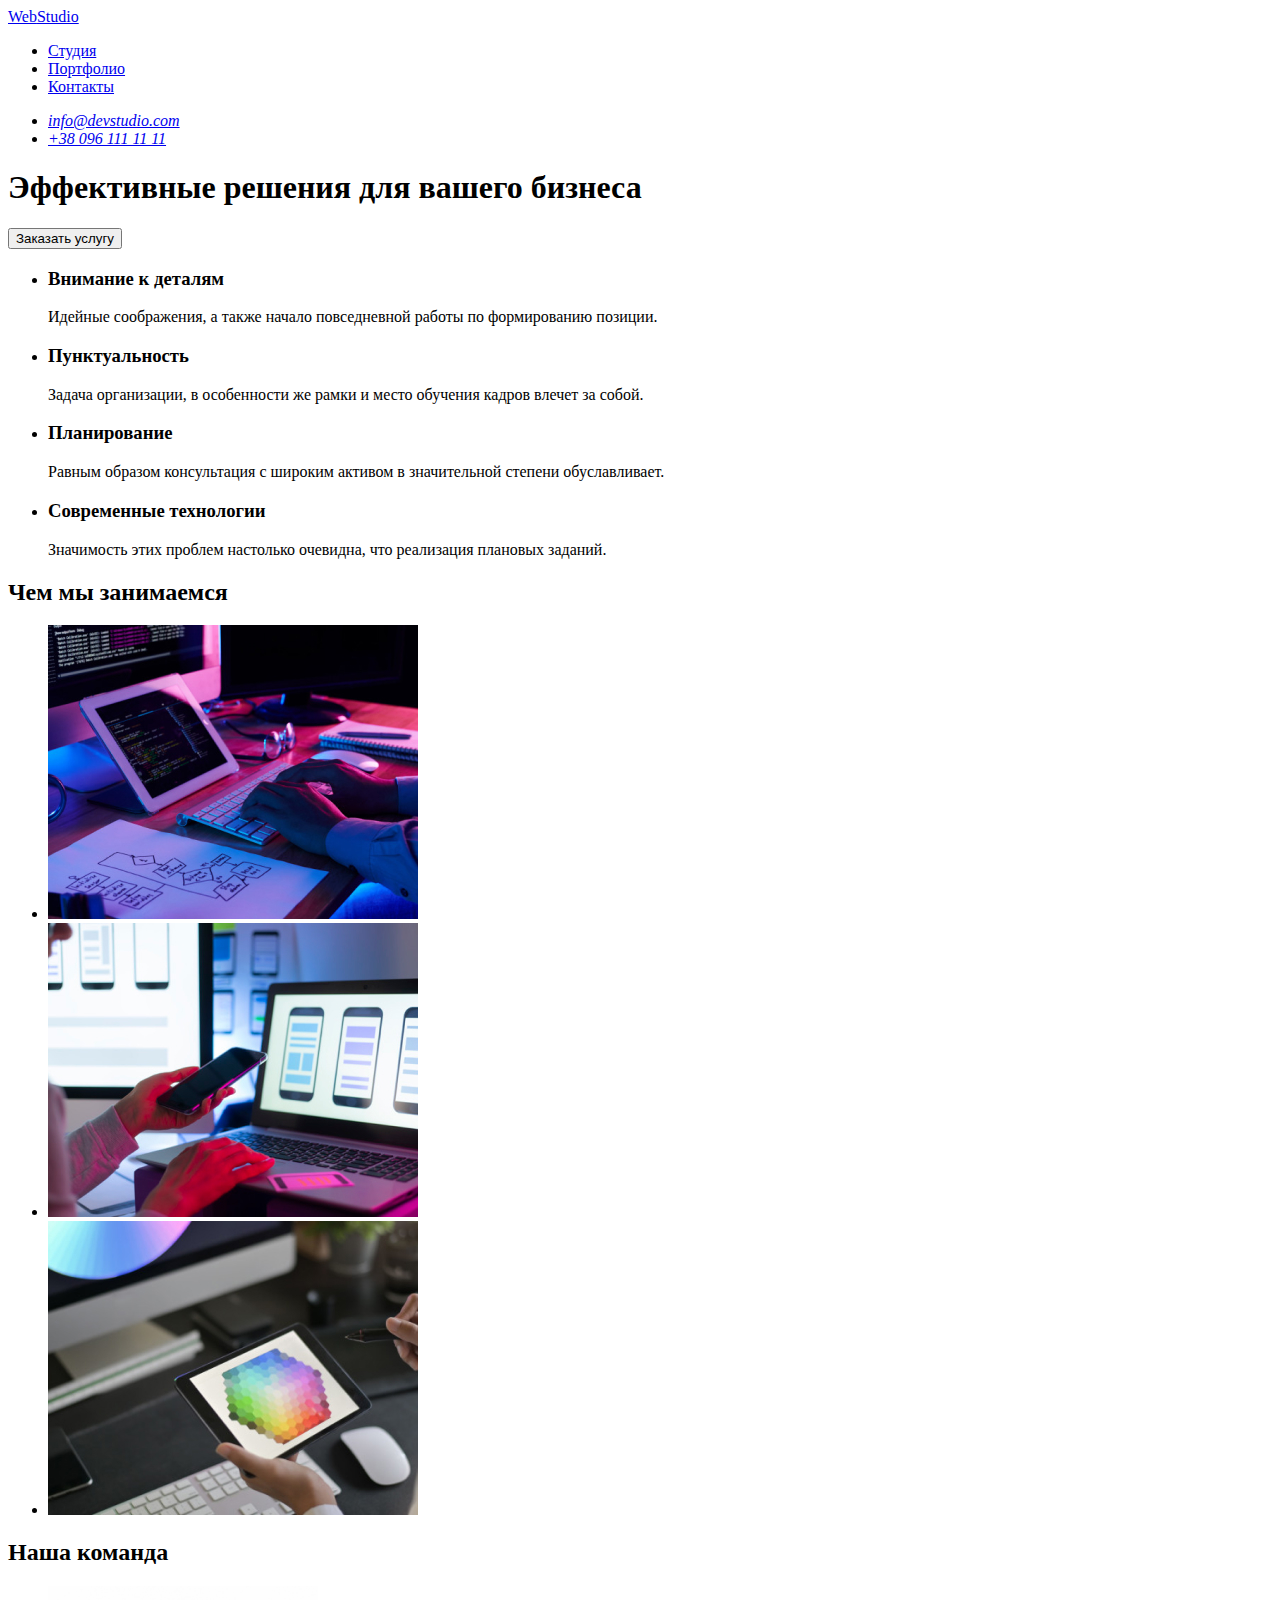
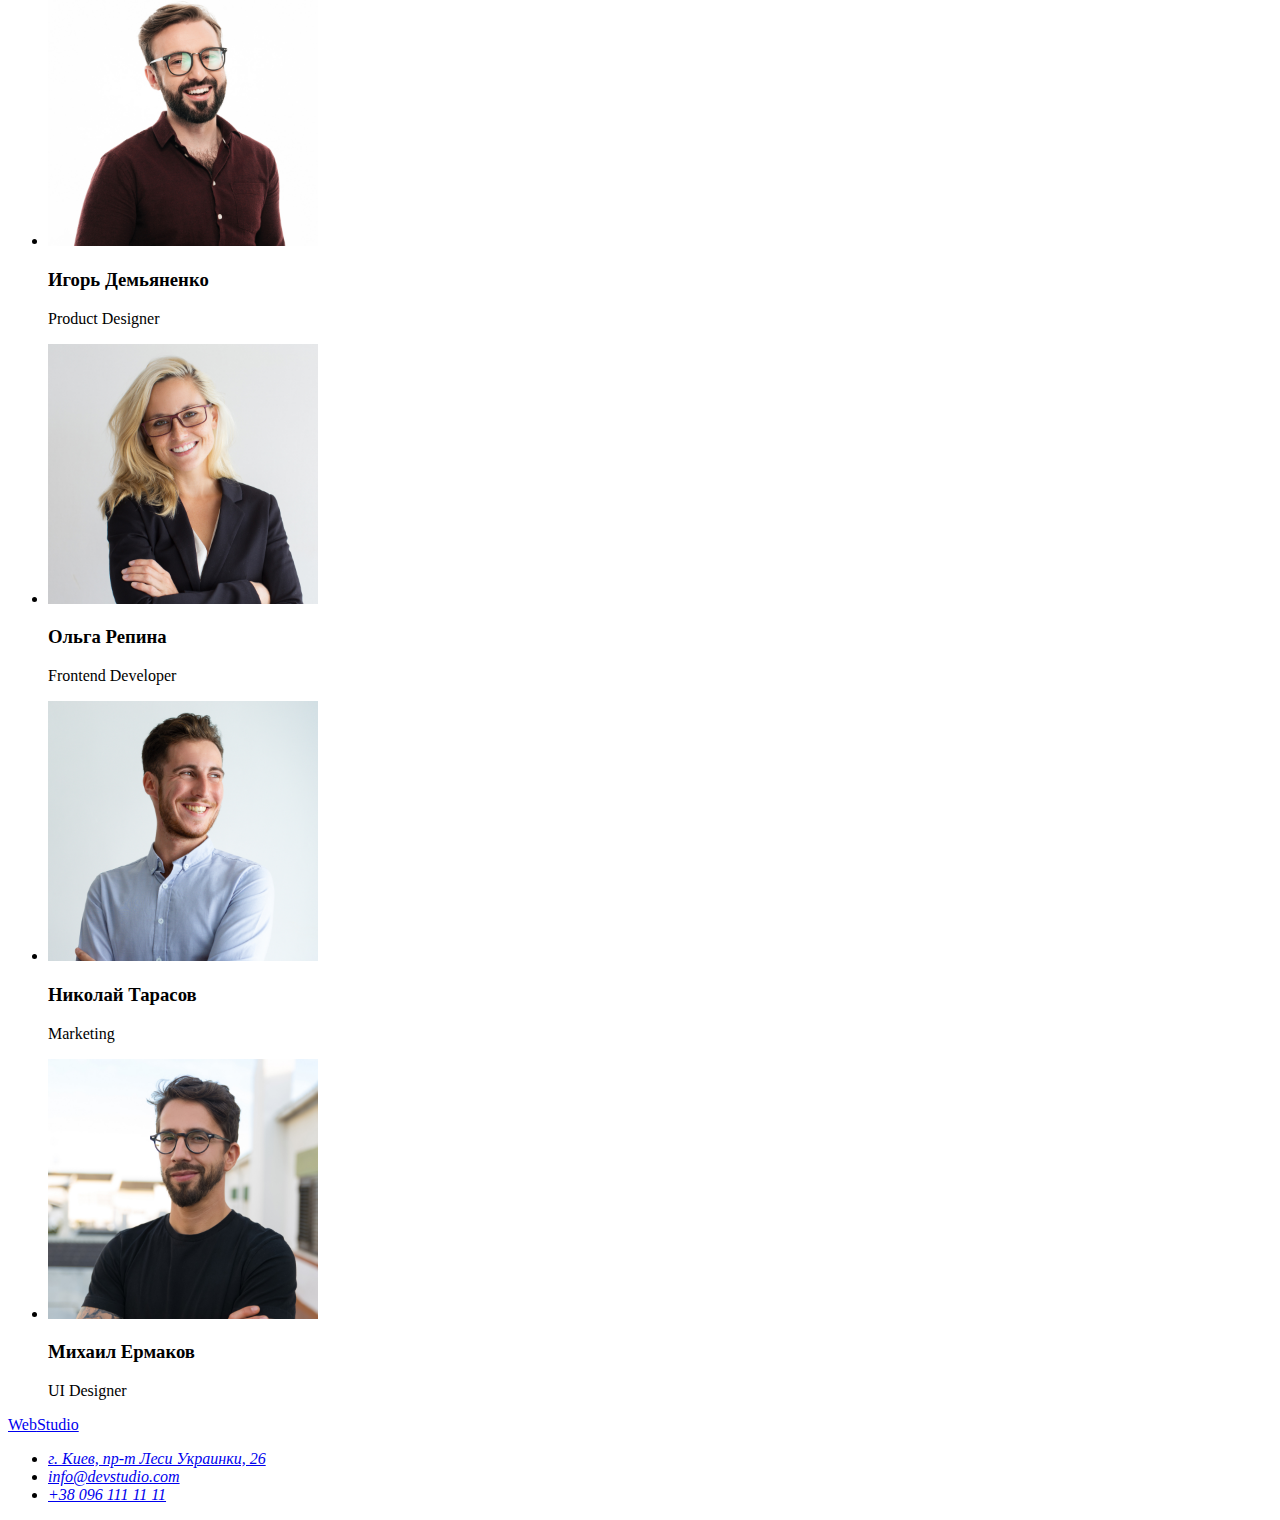
==== index.html @ dd7cd96d "первая страница" ====
<!DOCTYPE html>
<html lang="ru">

<head>
    <meta charset="UTF-8">
    <meta name="viewport" content="width=device-width, initial-scale=1.0">
    <title>Студия</title>
</head>

<body>
    <!--Шапка сайта-->
    <header>
        <nav>
            <a href="/" lang="en"><span>Web</span>Studio</a>
            <ul>
                <li><a href="#">Студия</a></li>
                <li><a href="#">Портфолио</a></li>
                <li><a href="#">Контакты</a></li>
            </ul>
        </nav>
        <address>
            <ul>
                <li><a href="mailto:info@devstudio.com">info@devstudio.com</a></li>
                <li><a href="tel:+380961111111">+38 096 111 11 11</a></li>
            </ul>
        </address>
    </header>
    <main>
        <!--Секция с заглавием-->
        <!--оставил место для контейнера для оформления заднего фона h1-->
        <section>
            <h1>Эффективные решения для вашего бизнеса</h1>
            <button type="button">Заказать услугу</button>
        </section>
        <!--Секция с преимуществами-->
        <section>
            <!--Условное заглавие Н2,которое я спрячу в css-->
            <h2 hidden>Наши преимущества</h2>
            <ul>
                <li>
                    <h3>Внимание к деталям</h3>
                    <p>Идейные соображения, а также начало повседневной работы по формированию позиции.</p>
                </li>
                <li>
                    <h3>Пунктуальность</h3>
                    <p>Задача организации, в особенности же рамки и место обучения кадров влечет за собой.</p>
                </li>
                <li>
                    <h3>Планирование</h3>
                    <p>Равным образом консультация с широким активом в значительной степени обуславливает.</p>
                </li>

                <li>
                    <h3>Современные технологии</h3>
                    <p>Значимость этих проблем настолько очевидна, что реализация плановых заданий.</p>
                </li>
            </ul>
        </section>
        <!--Секция чем занимаемся-->
        <section>
            <h2>Чем мы занимаемся</h2>
            <ul>
                <li>
                    <a href="#" target="_blank"><img src="./images/img(1).jpg" alt="Вид занятия 1" width="370"
                            height="294"></a>
                </li>
                <li>
                    <a href="#" target="_blank"><img src="./images/img(2).jpg" alt="Вид занятия 2" width="370"
                            height="294"></a>
                </li>
                <li>
                    <a href="#" target="_blank"><img src="./images/img(3).jpg" alt="Вид занятия 3" width="370"
                            height="294"></a>
                </li>
            </ul>
        </section>
        <!--Секция наша команда-->
        <section>
            <h2>Наша команда</h2>
            <ul>
                <li>
                    <img src="./images/photo1.jpg" alt="Фото первого члена команды" width="270" height="260">
                    <h3>Игорь Демьяненко</h3>
                    <p>Product Designer</p>
                </li>
                <li>
                    <img src="./images/photo2.jpg" alt="Фото второго члена команды" width="270" height="260">
                    <h3>Ольга Репина</h3>
                    <p>Frontend Developer</p>
                </li>
                <li>
                    <img src="./images/photo3.jpg" alt="Фото третего члена команды" width="270" height="260">
                    <h3>Николай Тарасов</h3>
                    <p>Marketing</p>
                </li>
                <li>
                    <img src="./images/photo4.jpg" alt="Фото четвёртого члена коианды" width="270" height="260">
                    <h3>Михаил Ермаков</h3>
                    <p>UI Designer</p>
                </li>
            </ul>
        </section>
    </main>
    <!--Подвал сайта-->
    <footer>
        <a href="/" lang="en"><span>Web</span>Studio</a>
        <address>
            <ul>
                <li><a href="https://goo.gl/maps/frfhgGtXb9i2Uy5P6" target="_blank">г. Киев, пр-т Леси Украинки, 26</a></li>
                <li><a href="mailto:info@devstudio.com">info@devstudio.com</a></li>
                <li><a href="tel:+380961111111">+38 096 111 11 11</a></li>
            </ul>
        </address>

    </footer>
</body>

</html>
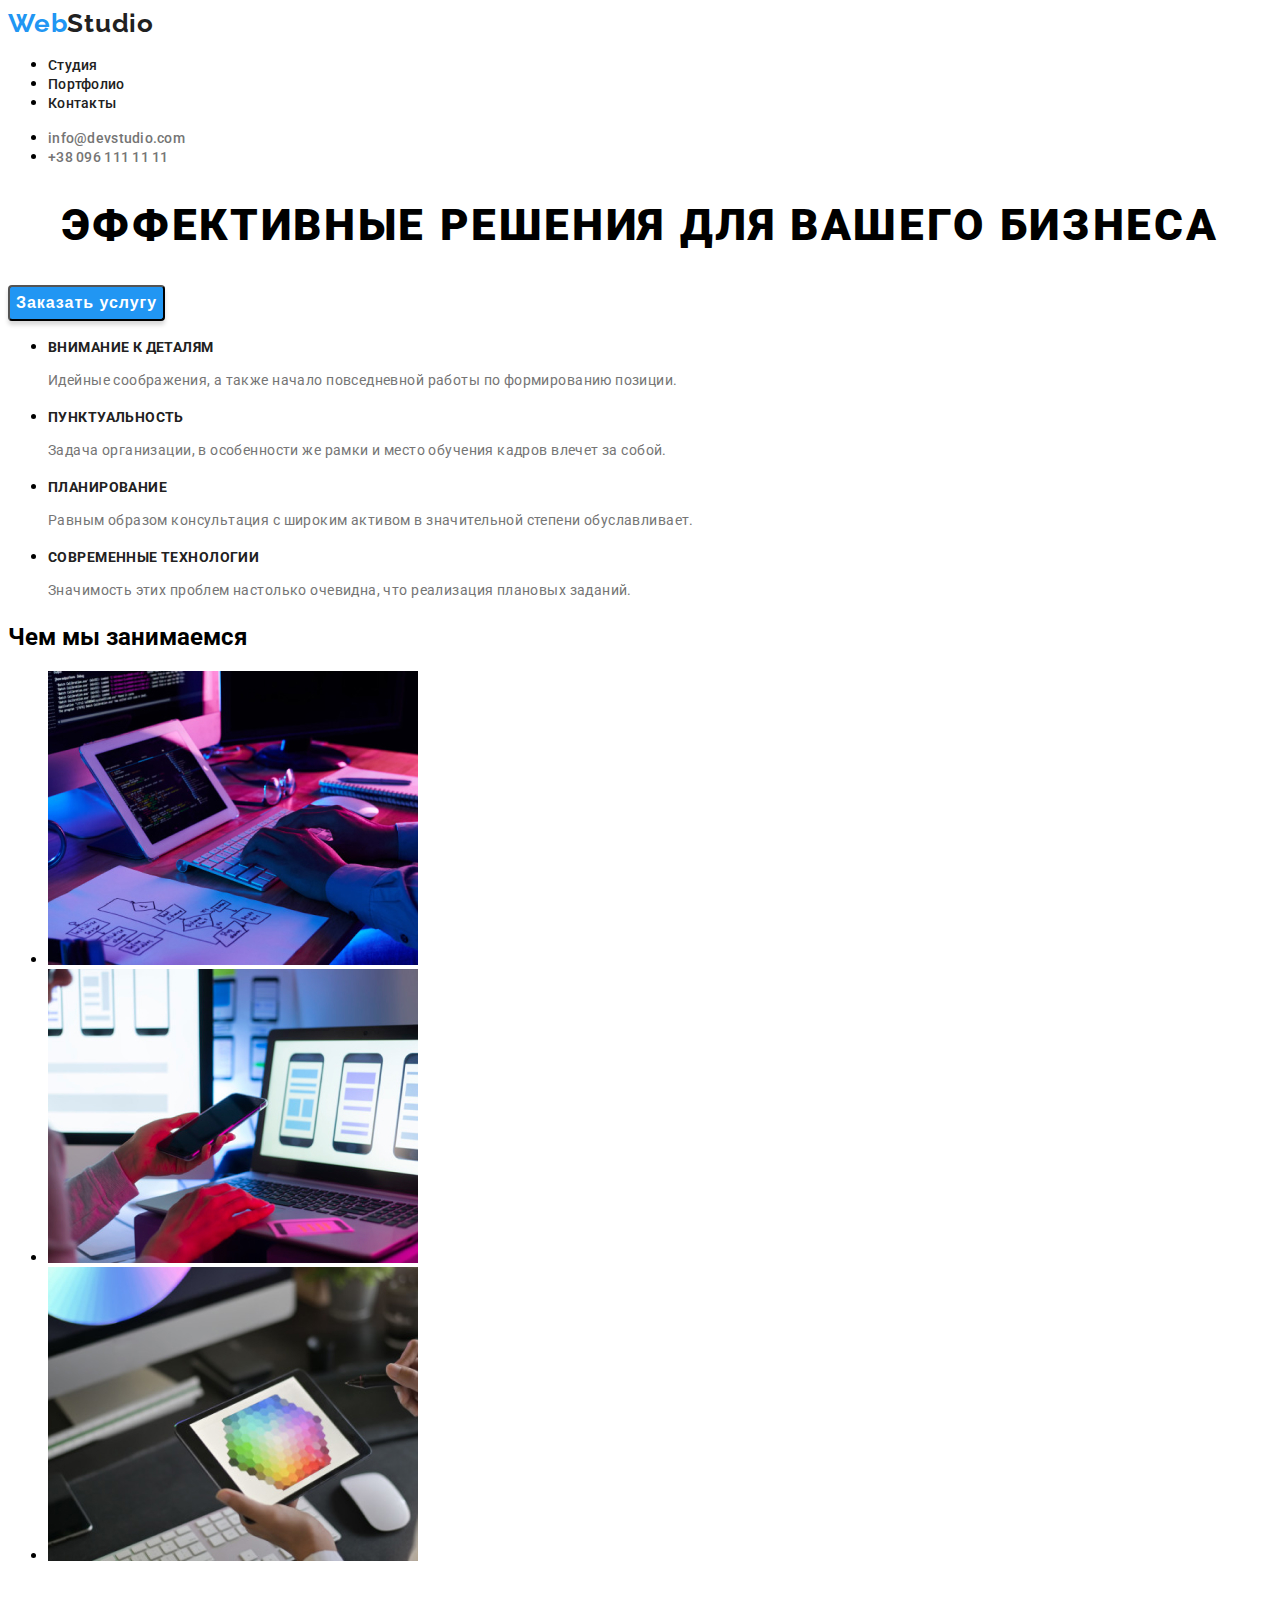
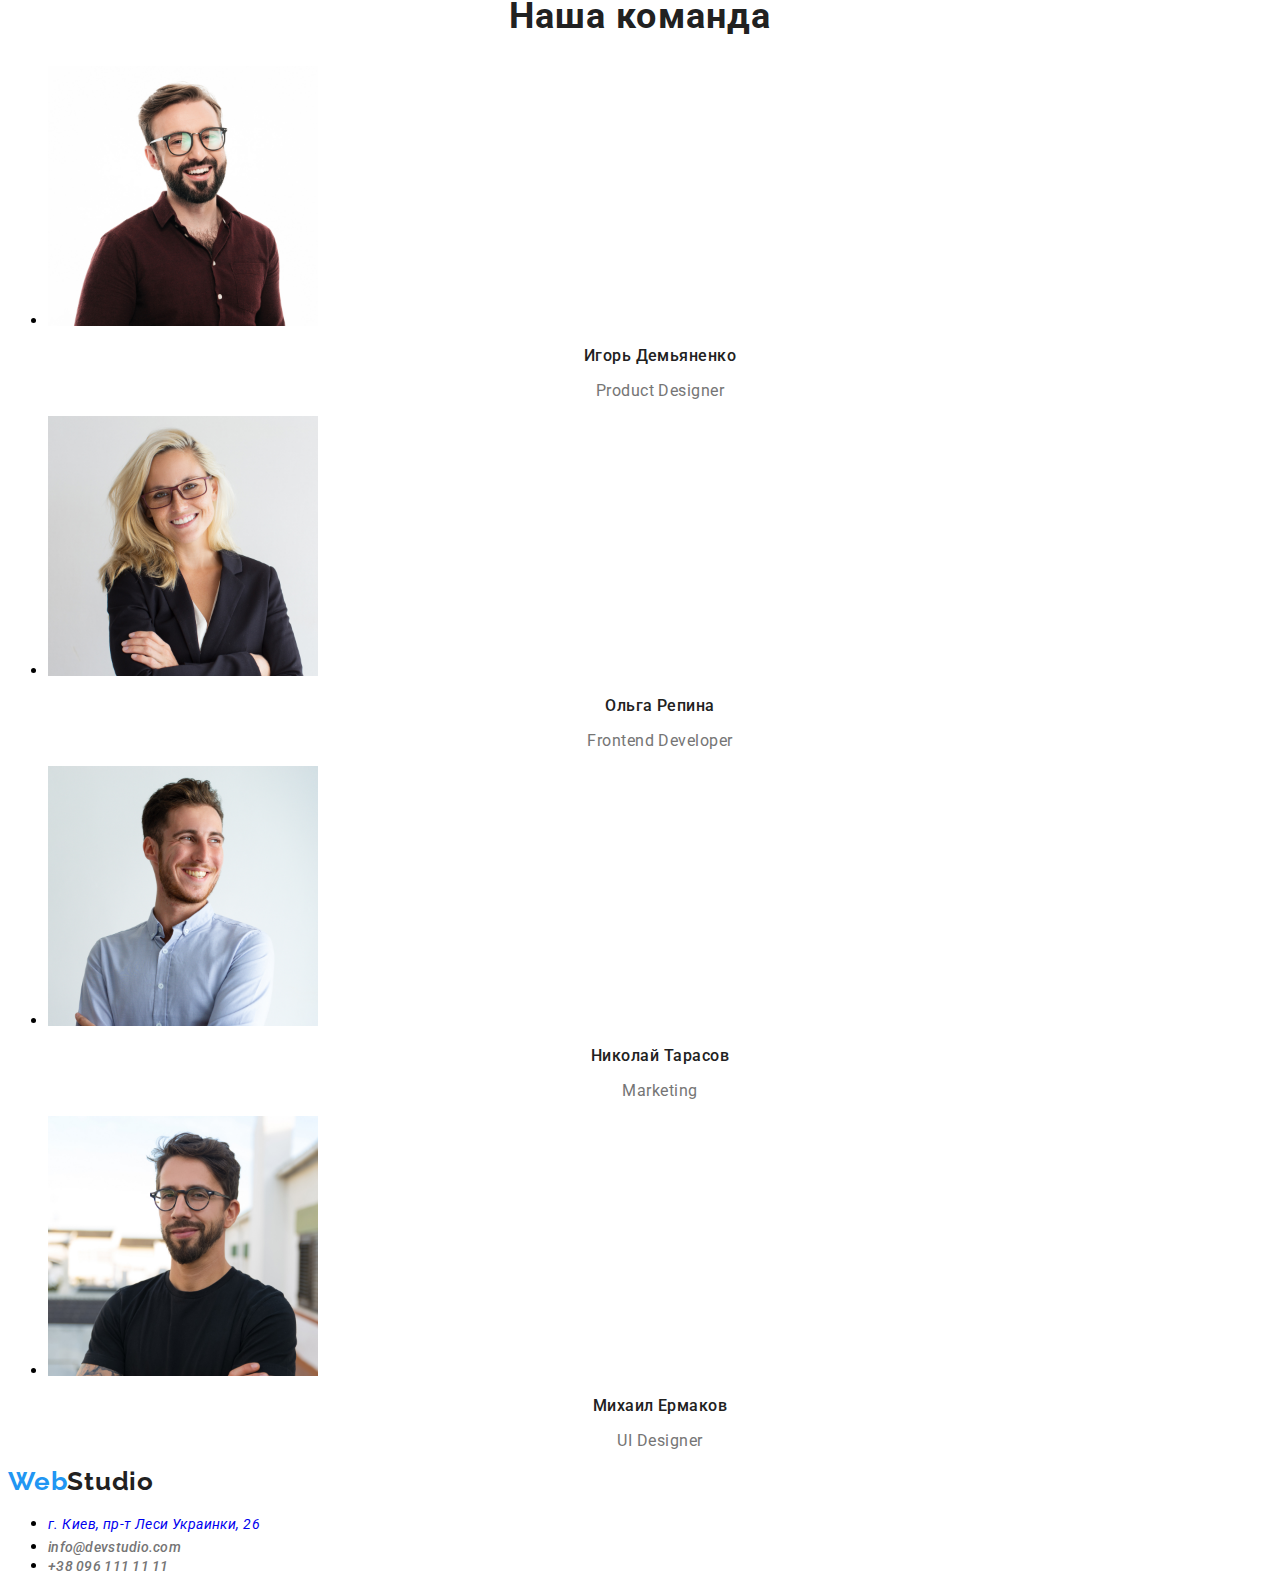
==== commit aca50bcb: "hw2" ====
--- a/index.html
+++ b/index.html
@@ -5,110 +5,111 @@
     <meta charset="UTF-8">
     <meta name="viewport" content="width=device-width, initial-scale=1.0">
     <title>Студия</title>
+    <link rel="preconnect" href="https://fonts.gstatic.com">
+    <link href="https://fonts.googleapis.com/css2?family=Raleway:wght@700&family=Roboto:wght@400;500;700;900&display=swap" rel="stylesheet">
+    <link rel="stylesheet" href="./css/styles.css">
 </head>
 
 <body>
     <!--Шапка сайта-->
-    <header>
-        <nav>
-            <a href="/" lang="en"><span>Web</span>Studio</a>
-            <ul>
-                <li><a href="#">Студия</a></li>
-                <li><a href="#">Портфолио</a></li>
-                <li><a href="#">Контакты</a></li>
+    <header class="header">
+        <nav class="navigation">
+            <a class="logo" href="index.html" lang="en"><span class="logo-1-part">Web</span>Studio</a>
+            <ul class="navigation-list">
+                <li class="navigation-list-item"><a class="navigation-list-link" href="index.html" target="_blank">Студия</a></li>
+                <li class="navigation-list-item"><a class="navigation-list-link" href="portfolio.html" target="_blank">Портфолио</a></li>
+                <li class="navigation-list-item"><a class="navigation-list-link" href="#" target="_blank">Контакты</a></li>
             </ul>
         </nav>
-        <address>
-            <ul>
-                <li><a href="mailto:info@devstudio.com">info@devstudio.com</a></li>
-                <li><a href="tel:+380961111111">+38 096 111 11 11</a></li>
+            <ul class="contact-list">
+                <li class="contact-list-item"><a class="contact-mail" href="mailto:info@devstudio.com">info@devstudio.com</a></li>
+                <li class="contact-list-item"><a class="contact-phone" href="tel:+380961111111">+38 096 111 11 11</a></li>
             </ul>
-        </address>
     </header>
     <main>
         <!--Секция с заглавием-->
         <!--оставил место для контейнера для оформления заднего фона h1-->
-        <section>
-            <h1>Эффективные решения для вашего бизнеса</h1>
-            <button type="button">Заказать услугу</button>
+        <section class="hero">
+            <h1 class="hero-header">Эффективные решения для вашего бизнеса</h1>
+            <button class="hero-btn" type="button">Заказать услугу</button>
         </section>
         <!--Секция с преимуществами-->
-        <section>
+        <section class="advantages">
             <!--Условное заглавие Н2,которое я спрячу в css-->
             <h2 hidden>Наши преимущества</h2>
-            <ul>
+            <ul class="advantages-list">
                 <li>
-                    <h3>Внимание к деталям</h3>
-                    <p>Идейные соображения, а также начало повседневной работы по формированию позиции.</p>
+                    <h3 class="advantages-list-item">Внимание к деталям</h3>
+                    <p class="description">Идейные соображения, а также начало повседневной работы по формированию позиции.</p>
                 </li>
                 <li>
-                    <h3>Пунктуальность</h3>
-                    <p>Задача организации, в особенности же рамки и место обучения кадров влечет за собой.</p>
+                    <h3 class="advantages-list-item">Пунктуальность</h3>
+                    <p class="description">Задача организации, в особенности же рамки и место обучения кадров влечет за собой.</p>
                 </li>
                 <li>
-                    <h3>Планирование</h3>
-                    <p>Равным образом консультация с широким активом в значительной степени обуславливает.</p>
+                    <h3 class="advantages-list-item">Планирование</h3>
+                    <p class="description">Равным образом консультация с широким активом в значительной степени обуславливает.</p>
                 </li>
 
                 <li>
-                    <h3>Современные технологии</h3>
-                    <p>Значимость этих проблем настолько очевидна, что реализация плановых заданий.</p>
+                    <h3 class="advantages-list-item">Современные технологии</h3>
+                    <p class="description">Значимость этих проблем настолько очевидна, что реализация плановых заданий.</p>
                 </li>
             </ul>
         </section>
         <!--Секция чем занимаемся-->
-        <section>
-            <h2>Чем мы занимаемся</h2>
-            <ul>
+        <section class="specification">
+            <h2 class="specification-header">Чем мы занимаемся</h2>
+            <ul class="specification-list">
                 <li>
-                    <a href="#" target="_blank"><img src="./images/img(1).jpg" alt="Вид занятия 1" width="370"
+                    <a class="specification-list-link" href="#" target="_blank"><img src="./images/page1/img(1).jpg" alt="Вид занятия 1" width="370"
                             height="294"></a>
                 </li>
                 <li>
-                    <a href="#" target="_blank"><img src="./images/img(2).jpg" alt="Вид занятия 2" width="370"
+                    <a class="specification-list-link" href="#" target="_blank"><img src="./images/page1/img(2).jpg" alt="Вид занятия 2" width="370"
                             height="294"></a>
                 </li>
                 <li>
-                    <a href="#" target="_blank"><img src="./images/img(3).jpg" alt="Вид занятия 3" width="370"
+                    <a class="specification-list-link" href="#" target="_blank"><img src="./images/page1/img(3).jpg" alt="Вид занятия 3" width="370"
                             height="294"></a>
                 </li>
             </ul>
         </section>
         <!--Секция наша команда-->
-        <section>
-            <h2>Наша команда</h2>
-            <ul>
-                <li>
-                    <img src="./images/photo1.jpg" alt="Фото первого члена команды" width="270" height="260">
-                    <h3>Игорь Демьяненко</h3>
-                    <p>Product Designer</p>
+        <section class="team">
+            <h2 class="team-header">Наша команда</h2>
+            <ul class="team-list">
+                <li class="team-member">
+                    <img class="team-member-photo" src="./images/page1/photo1.jpg" alt="Игорь Демьяненко" width="270" height="260">
+                    <h3 class="member-name">Игорь Демьяненко</h3>
+                    <p class="member-specialization">Product Designer</p>
                 </li>
-                <li>
-                    <img src="./images/photo2.jpg" alt="Фото второго члена команды" width="270" height="260">
-                    <h3>Ольга Репина</h3>
-                    <p>Frontend Developer</p>
+                <li class="team-member">
+                    <img class="team-member-photo" src="./images/page1/photo2.jpg" alt="Ольга Репина" width="270" height="260">
+                    <h3 class="member-name">Ольга Репина</h3>
+                    <p class="member-specialization">Frontend Developer</p>
                 </li>
-                <li>
-                    <img src="./images/photo3.jpg" alt="Фото третего члена команды" width="270" height="260">
-                    <h3>Николай Тарасов</h3>
-                    <p>Marketing</p>
+                <li class="team-member">
+                    <img class="team-member-photo" src="./images/page1/photo3.jpg" alt="Николай Тарасов" width="270" height="260">
+                    <h3 class="member-name">Николай Тарасов</h3>
+                    <p class="member-specialization">Marketing</p>
                 </li>
-                <li>
-                    <img src="./images/photo4.jpg" alt="Фото четвёртого члена коианды" width="270" height="260">
-                    <h3>Михаил Ермаков</h3>
-                    <p>UI Designer</p>
+                <li class="team-member">
+                    <img class="team-member-photo" src="./images/page1/photo4.jpg" alt="Михаил Ермаков" width="270" height="260">
+                    <h3 class="member-name">Михаил Ермаков</h3>
+                    <p class="member-specialization">UI Designer</p>
                 </li>
             </ul>
         </section>
     </main>
     <!--Подвал сайта-->
-    <footer>
-        <a href="/" lang="en"><span>Web</span>Studio</a>
-        <address>
-            <ul>
-                <li><a href="https://goo.gl/maps/frfhgGtXb9i2Uy5P6" target="_blank">г. Киев, пр-т Леси Украинки, 26</a></li>
-                <li><a href="mailto:info@devstudio.com">info@devstudio.com</a></li>
-                <li><a href="tel:+380961111111">+38 096 111 11 11</a></li>
+    <footer class="footer">
+        <a class="logo" href="/" lang="en"><span class="logo-1-part">Web</span>Studio</a>
+        <address class="address">
+            <ul class="address-list">
+                <li class="address-list-item"><a class="localisation" href="https://goo.gl/maps/frfhgGtXb9i2Uy5P6" target="_blank">г. Киев, пр-т Леси Украинки, 26</a></li>
+                <li class="address-list-item"><a class="contact-mail" href="mailto:info@devstudio.com">info@devstudio.com</a></li>
+                <li class="address-list-item"><a class="contact-phone" href="tel:+380961111111">+38 096 111 11 11</a></li>
             </ul>
         </address>
 
--- a/css/styles.css
+++ b/css/styles.css
@@ -0,0 +1,173 @@
+body {
+font-family: "Roboto", sans-serif;
+}
+a {
+    text-decoration: none;
+}
+
+.logo {
+    font-family: "Raleway", sans-serif;
+    font-weight: 700;
+    font-size: 26px;
+    line-height: 1.192;
+    letter-spacing: 0.03em;
+    color: #212121;
+}
+.logo-1-part {
+color: #2196F3;
+}
+.navigation-list-link {
+font-weight: 500;
+font-size: 14px;
+line-height: 1.143;
+letter-spacing: 0.02em;
+color: #212121;
+}
+
+.navigation-list-link:hover,
+.navigation-list-link:focus {
+    color: #2196F3;
+}
+
+.contact-mail {
+font-weight: 500;
+font-size: 14px;
+line-height: 1.143;
+letter-spacing: 0.02em;
+color: #757575;
+}
+.contact-mail:hover,
+.contact-mail:focus {
+    color:  #2196F3;
+}
+
+.contact-phone {
+font-weight: 500;
+font-size: 14px;
+line-height: 1.143;
+letter-spacing: 0.02em;
+color: #757575;
+}
+
+.contact-phone:hover,
+.contact-phone:focus {
+    color:  #2196F3;
+}
+
+.hero-header {
+font-weight: 900;
+font-size: 44px;
+line-height: 1.364;
+text-align: center;
+letter-spacing: 0.06em;
+text-transform: uppercase;
+/*color: #FFFFFF;*/
+}
+
+.hero-btn {
+background: #2196F3;
+box-shadow: 0px 4px 4px rgba(0, 0, 0, 0.15);
+border-radius: 4px;
+font-weight: 700;
+font-size: 16px;
+line-height: 1.875;
+display: flex;
+align-items: center;
+text-align: center;
+letter-spacing: 0.06em;
+color: #FFFFFF;
+}
+
+.hero-btn:hover,
+.hero-btn:focus {
+
+}
+
+.advantages-list-item {
+font-weight: 700;
+font-size: 14px;
+line-height: 1.143;
+letter-spacing: 0.03em;
+text-transform: uppercase;
+color: #212121;
+}
+
+.description {
+    font-weight: 400;
+    font-size: 14px;
+    line-height: 1.714;   
+    letter-spacing: 0.03em;
+    color: #757575;
+}
+
+.team-header {
+font-weight: 700;
+font-size: 36px;
+line-height: 1.167;
+text-align: center;
+letter-spacing: 0.03em;
+color: #212121;
+}
+
+.member-name {
+    font-weight: 500;
+    font-size: 16px;
+    line-height: 1.1875;
+    text-align: center;
+    letter-spacing: 0.03em; 
+    color: #212121;    
+}
+
+.member-specialization {
+font-weight: 400;
+font-size: 16px;
+line-height: 1.1875;
+text-align: center;
+letter-spacing: 0.03em;
+color: #757575;
+}
+
+.localisation {
+font-weight: 400;
+font-size: 14px;
+line-height: 1.714;
+letter-spacing: 0.03em;
+/*color: #FFFFFF*/
+}
+
+.localisation:hover,
+.localisation:focus {
+    color: #2196F3;
+}
+
+.portfolio-section-list-button {
+background: #F5F4FA;
+border-radius: 4px;
+font-weight: 500;
+font-size: 16px;
+line-height: 1.625;
+/*text-align: center;*/
+letter-spacing: 0.03em;
+color: #212121;
+}
+
+.portfolio-section-list-button:hover,
+.portfolio-section-list-button:focus {
+background: #2196F3;
+color: #FFFFFF;
+}
+
+.examples-list-name {
+font-weight: 700;
+font-size: 18px;
+line-height: 2;
+letter-spacing: 0.06em;
+color: #212121;
+}
+.examples-list-item-section {
+font-weight: 400;
+font-size: 16px;
+line-height: 1.875;
+letter-spacing: 0.03em;
+color: #757575;
+}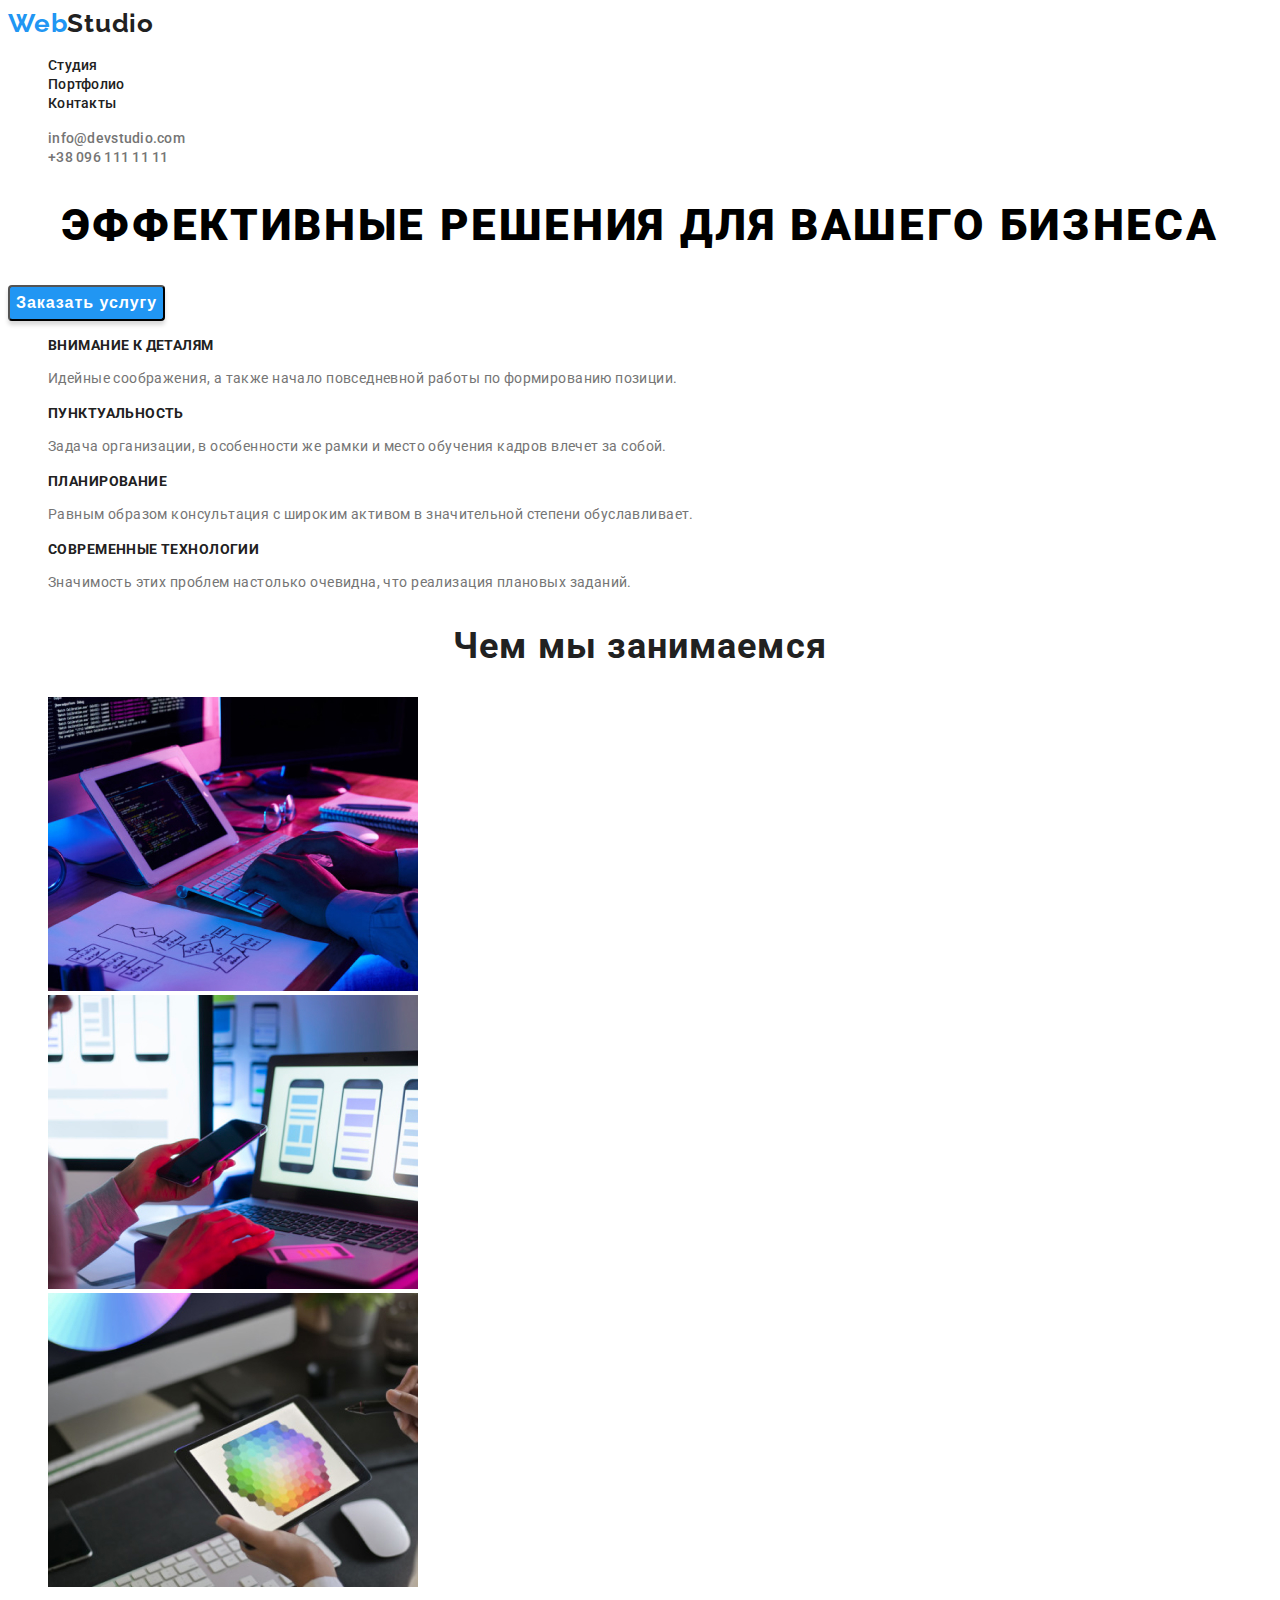
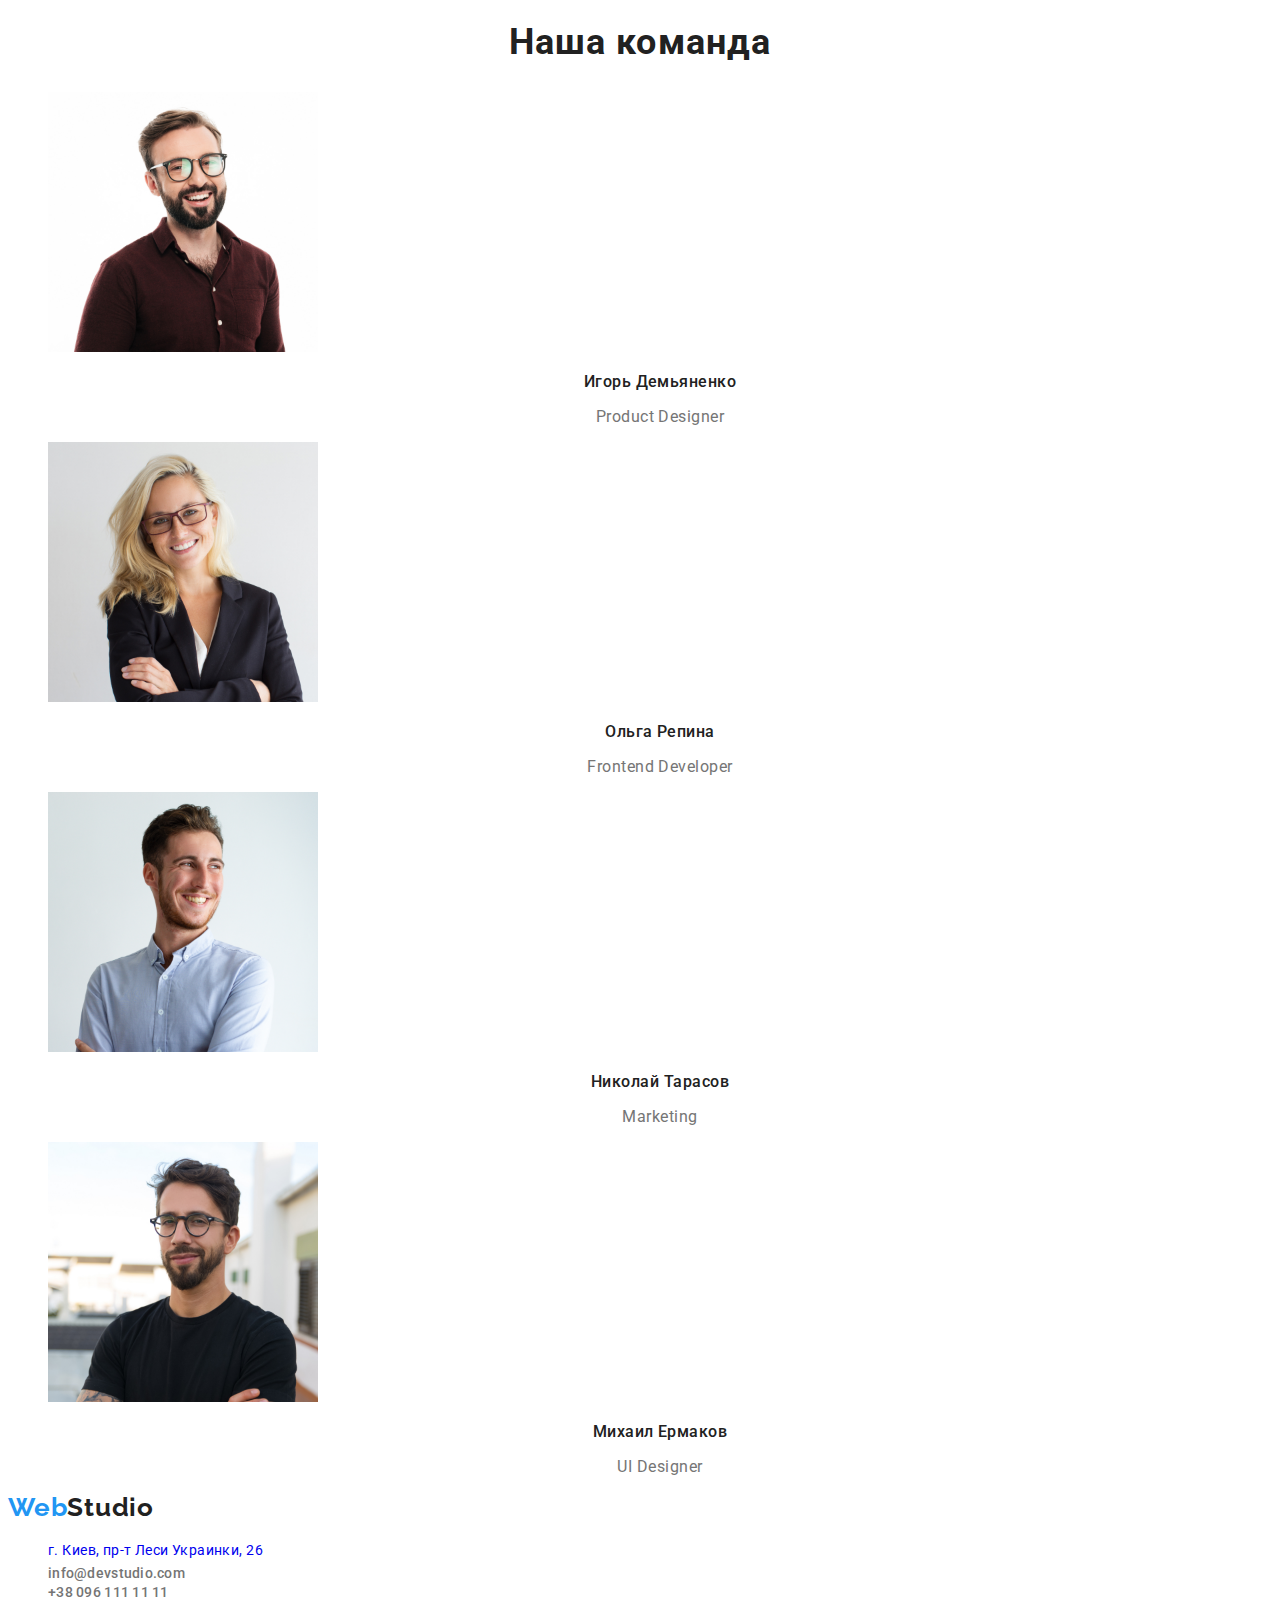
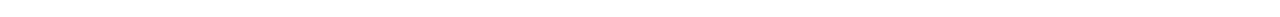
==== commit 45a7ed55: "hw2 remake" ====
--- a/index.html
+++ b/index.html
@@ -16,7 +16,7 @@
         <nav class="navigation">
             <a class="logo" href="index.html" lang="en"><span class="logo-1-part">Web</span>Studio</a>
             <ul class="navigation-list">
-                <li class="navigation-list-item"><a class="navigation-list-link" href="index.html" target="_blank">Студия</a></li>
+                <li class="navigation-list-item"><a class="navigation-list-link" href="index.html">Студия</a></li>
                 <li class="navigation-list-item"><a class="navigation-list-link" href="portfolio.html" target="_blank">Портфолио</a></li>
                 <li class="navigation-list-item"><a class="navigation-list-link" href="#" target="_blank">Контакты</a></li>
             </ul>
--- a/css/styles.css
+++ b/css/styles.css
@@ -1,10 +1,19 @@
 body {
-font-family: "Roboto", sans-serif;
+    font-family: "Roboto", sans-serif;
 }
 a {
     text-decoration: none;
 }
 
+li {
+    list-style-type: none;
+}
+
+address {
+    font-style: normal;
+  }
+
+/*======HEADER======*/
 .logo {
     font-family: "Raleway", sans-serif;
     font-weight: 700;
@@ -14,14 +23,14 @@
     color: #212121;
 }
 .logo-1-part {
-color: #2196F3;
+    color: #2196F3;
 }
 .navigation-list-link {
-font-weight: 500;
-font-size: 14px;
-line-height: 1.143;
-letter-spacing: 0.02em;
-color: #212121;
+    font-weight: 500;
+    font-size: 14px;
+    line-height: 1.143;
+    letter-spacing: 0.02em;
+    color: #212121;
 }
 
 .navigation-list-link:hover,
@@ -29,12 +38,16 @@
     color: #2196F3;
 }
 
+.navigation-list-link:active {
+    color: #2196F3; 
+}
+
 .contact-mail {
-font-weight: 500;
-font-size: 14px;
-line-height: 1.143;
-letter-spacing: 0.02em;
-color: #757575;
+    font-weight: 500;
+    font-size: 14px;
+    line-height: 1.143;
+    letter-spacing: 0.02em;
+    color: #757575;
 }
 .contact-mail:hover,
 .contact-mail:focus {
@@ -42,54 +55,58 @@
 }
 
 .contact-phone {
-font-weight: 500;
-font-size: 14px;
-line-height: 1.143;
-letter-spacing: 0.02em;
-color: #757575;
+    font-weight: 500;
+    font-size: 14px;
+    line-height: 1.143;
+    letter-spacing: 0.02em;
+    color: #757575;
 }
 
 .contact-phone:hover,
 .contact-phone:focus {
     color:  #2196F3;
 }
-
+/*======END HEADER======*/
+
+/*======HERO======*/
 .hero-header {
-font-weight: 900;
-font-size: 44px;
-line-height: 1.364;
-text-align: center;
-letter-spacing: 0.06em;
-text-transform: uppercase;
-/*color: #FFFFFF;*/
+    font-weight: 900;
+    font-size: 44px;
+    line-height: 1.364;
+    text-align: center;
+    letter-spacing: 0.06em;
+    text-transform: uppercase;
+    /*color: #FFFFFF;*/
 }
 
 .hero-btn {
-background: #2196F3;
-box-shadow: 0px 4px 4px rgba(0, 0, 0, 0.15);
-border-radius: 4px;
-font-weight: 700;
-font-size: 16px;
-line-height: 1.875;
-display: flex;
-align-items: center;
-text-align: center;
-letter-spacing: 0.06em;
-color: #FFFFFF;
+    background: #2196F3;
+    box-shadow: 0px 4px 4px rgba(0, 0, 0, 0.15);
+    border-radius: 4px;
+    font-weight: 700;
+    font-size: 16px;
+    line-height: 1.875;
+    display: flex;
+    align-items: center;
+    text-align: center;
+    letter-spacing: 0.06em;
+    color: #FFFFFF;
 }
 
 .hero-btn:hover,
 .hero-btn:focus {
 
 }
-
+/*====== END HERO======*/
+
+/*======ADVANTAGES======*/
 .advantages-list-item {
-font-weight: 700;
-font-size: 14px;
-line-height: 1.143;
-letter-spacing: 0.03em;
-text-transform: uppercase;
-color: #212121;
+    font-weight: 700;
+    font-size: 14px;
+    line-height: 1.143;
+    letter-spacing: 0.03em;
+    text-transform: uppercase;
+    color: #212121;
 }
 
 .description {
@@ -99,14 +116,25 @@
     letter-spacing: 0.03em;
     color: #757575;
 }
-
+/*====== END ADVANTAGES======*/
+
+.specification-header {
+    font-weight: 700;
+    font-size: 36px;
+    line-height: 1.167;
+    text-align: center;
+    letter-spacing: 0.03em; 
+    color: #212121;
+}
+
+/*======TEAM======*/
 .team-header {
-font-weight: 700;
-font-size: 36px;
-line-height: 1.167;
-text-align: center;
-letter-spacing: 0.03em;
-color: #212121;
+    font-weight: 700;
+    font-size: 36px;
+    line-height: 1.167;
+    text-align: center;
+    letter-spacing: 0.03em;
+    color: #212121;
 }
 
 .member-name {
@@ -119,55 +147,60 @@
 }
 
 .member-specialization {
-font-weight: 400;
-font-size: 16px;
-line-height: 1.1875;
-text-align: center;
-letter-spacing: 0.03em;
-color: #757575;
-}
-
+    font-weight: 400;
+    font-size: 16px;
+    line-height: 1.1875;
+    text-align: center;
+    letter-spacing: 0.03em;
+    color: #757575;
+}
+/*======END TEAM======*/
+
+/*======FOOTER======*/
 .localisation {
-font-weight: 400;
-font-size: 14px;
-line-height: 1.714;
-letter-spacing: 0.03em;
-/*color: #FFFFFF*/
+    font-weight: 400;
+    font-size: 14px;
+    line-height: 1.714;
+    letter-spacing: 0.03em;
+    /*color: #FFFFFF*/
 }
 
 .localisation:hover,
 .localisation:focus {
     color: #2196F3;
 }
-
+/*======FOOTER======*/
+
+/*======PORTFOLIO SECTIONS======*/
 .portfolio-section-list-button {
-background: #F5F4FA;
-border-radius: 4px;
-font-weight: 500;
-font-size: 16px;
-line-height: 1.625;
-/*text-align: center;*/
-letter-spacing: 0.03em;
-color: #212121;
+    background: #F5F4FA;
+    border-radius: 4px;
+    font-weight: 500;
+    font-size: 16px;
+    line-height: 1.625;
+    /*text-align: center;*/
+    letter-spacing: 0.03em;
+    color: #212121;
 }
 
 .portfolio-section-list-button:hover,
 .portfolio-section-list-button:focus {
-background: #2196F3;
-color: #FFFFFF;
+    background: #2196F3;
+    color: #FFFFFF;
 }
 
 .examples-list-name {
-font-weight: 700;
-font-size: 18px;
-line-height: 2;
-letter-spacing: 0.06em;
-color: #212121;
+    font-weight: 700;
+    font-size: 18px;
+    line-height: 2;
+    letter-spacing: 0.06em;
+    color: #212121;
 }
 .examples-list-item-section {
-font-weight: 400;
-font-size: 16px;
-line-height: 1.875;
-letter-spacing: 0.03em;
-color: #757575;
-}+    font-weight: 400;
+    font-size: 16px;
+    line-height: 1.875;
+    letter-spacing: 0.03em;
+    color: #757575;
+}
+/*====== END PORTFOLIO SECTIONS======*/